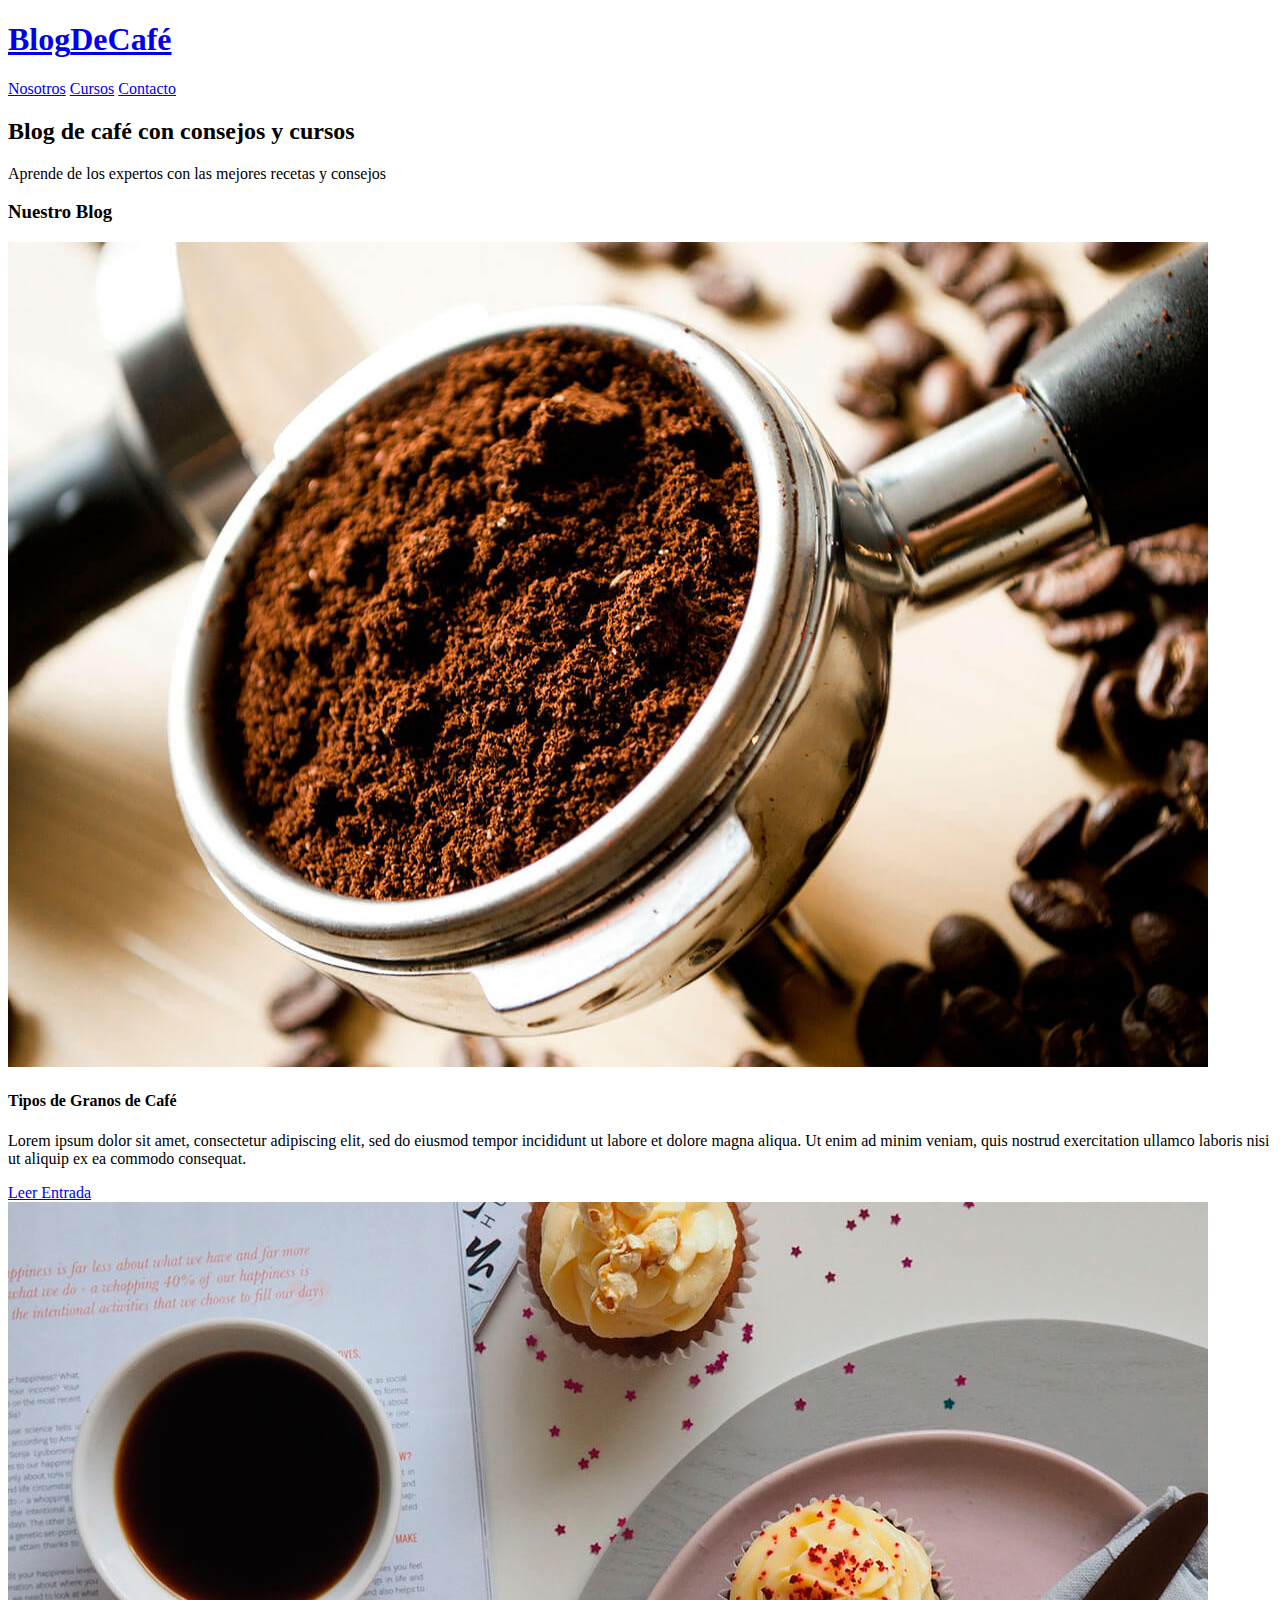
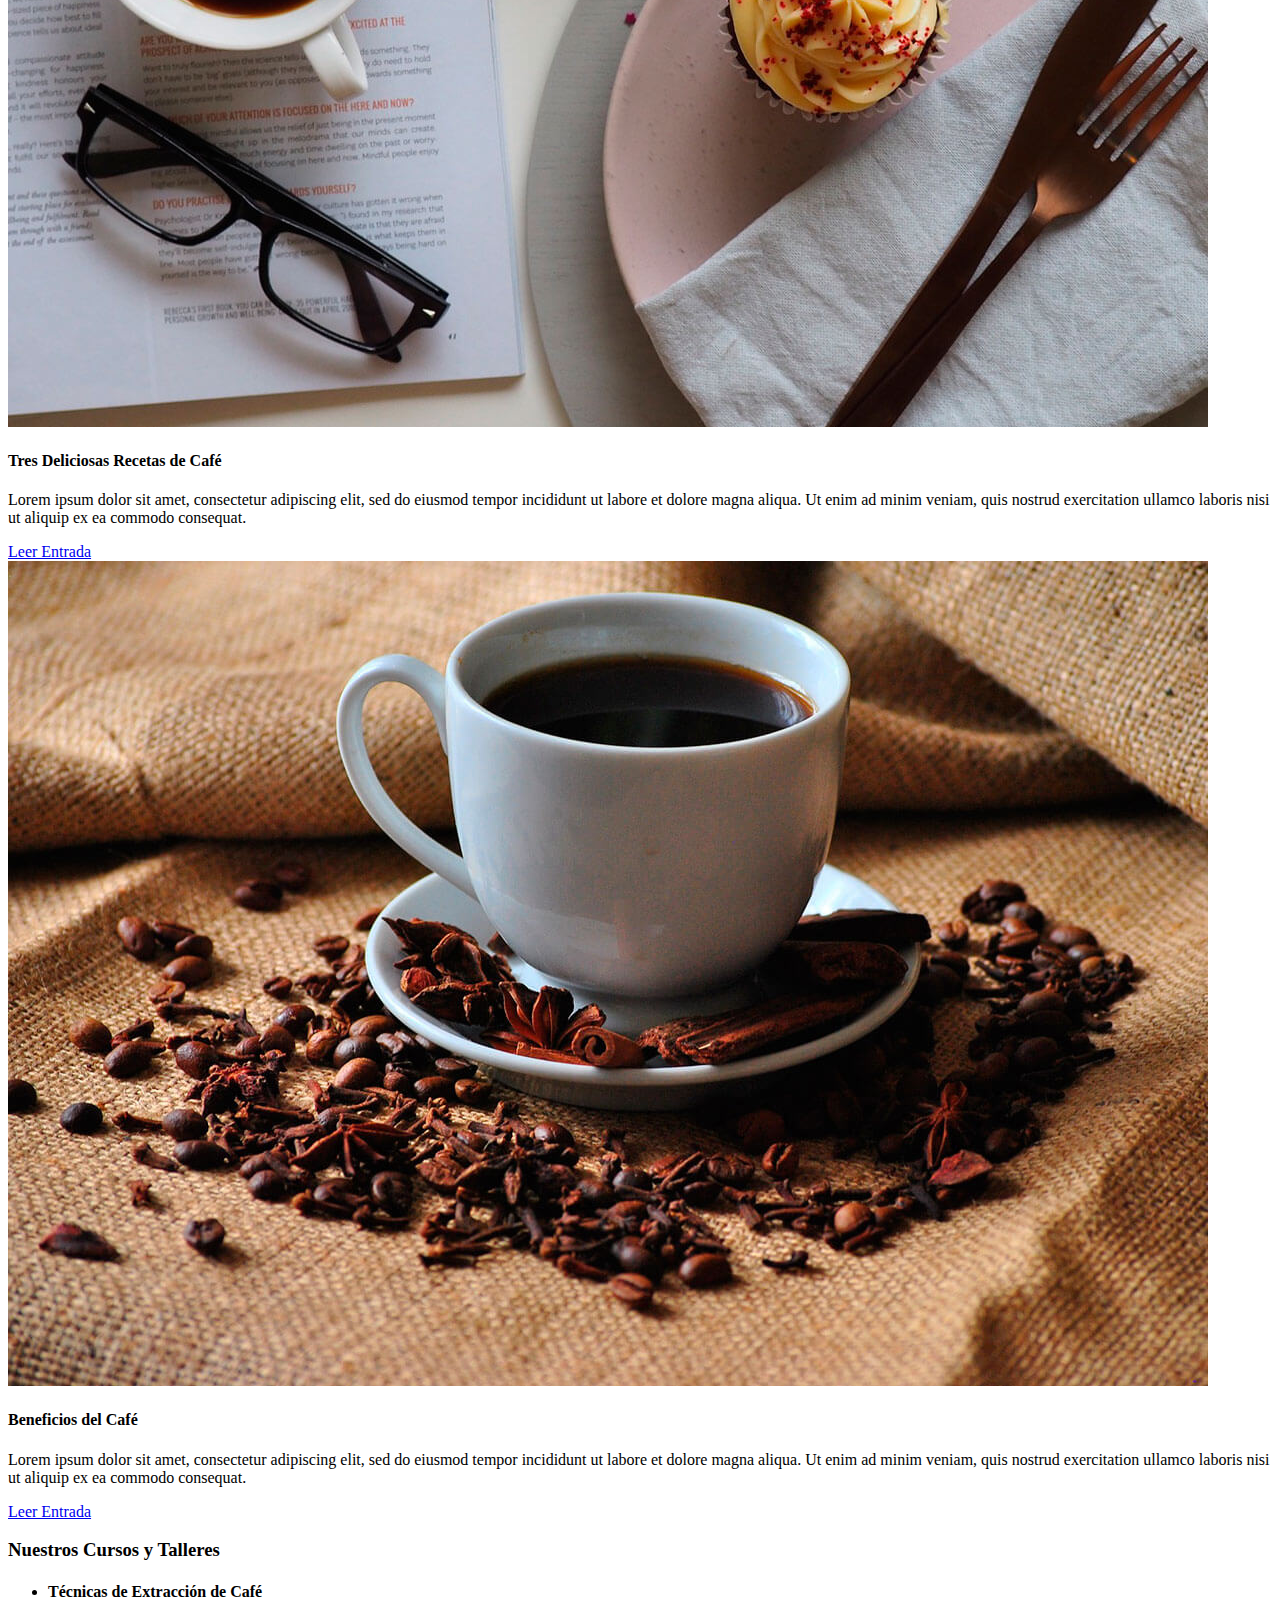
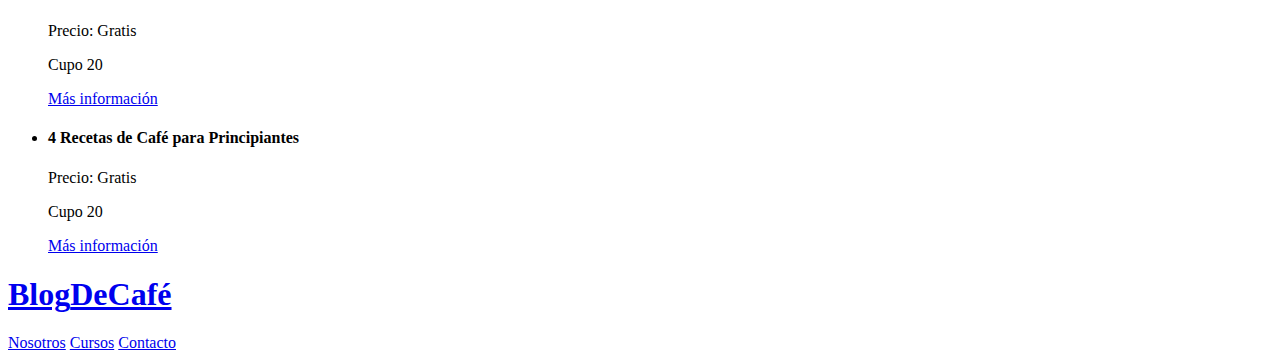
==== index.html @ cfe5804b "Formulario" ====
<!DOCTYPE html>
<html lang="en">
<head>
    <meta charset="UTF-8">
    <meta http-equiv="X-UA-Compatible" content="IE=edge">
    <meta name="viewport" content="width=device-width, initial-scale=1.0">
    <title>BlogDeCafé</title>
    <link rel="stylesheet" href="css/normalize.css">
    <link rel="preconnect" href="https://fonts.googleapis.com">
    <link rel="preconnect" href="https://fonts.gstatic.com" crossorigin>
    <link href="https://fonts.googleapis.com/css2?family=Open+Sans&family=PT+Sans:wght@400;700&display=swap" rel="stylesheet">
    <link rel="stylesheet" href="css/style.css">
</head>
<body>

    <header class="header">
        
        <div class="contenedor">
            <div class="barra">
                <a class="logo" href="index.html">
                    <h1 class="logo__nombre no-margin centrar-texto">Blog<span class="logo__bold">DeCafé</span></h1>
                </a>

                <nav class="navegacion centrar-texto">
                    <a href="nosotros.html" class="navegacion__enlace">Nosotros</a>
                    <a href="cursos.html" class="navegacion__enlace">Cursos</a>
                    <a href="contacto.html" class="navegacion__enlace">Contacto</a>
                </nav>

            </div>
        </div>

        <div class="header__texto">
            <h2 class="no-margin centrar-texto">Blog de café con consejos y cursos</h2>
            <p class="no-margin centrar-texto">Aprende de los expertos con las mejores recetas y consejos</p>
        </div>

    </header>
    <div class="contenedor contenido-principal">
        <main class="blog">
            <h3>Nuestro Blog</h3>

            <article class="entrada">
                <div class="entrada__imagen">
                    <img src="img/blog1.jpg" alt="imagen blog">
                </div>

                <div class="entrada__contenido">
                    <h4 class="no-margin">Tipos de Granos de Café</h4>
                    <p>Lorem ipsum dolor sit amet, consectetur adipiscing elit, sed do eiusmod tempor incididunt ut labore et dolore magna aliqua. Ut enim ad minim veniam, quis nostrud exercitation ullamco laboris nisi ut aliquip ex ea commodo consequat.</p>
                    <a href="entrada.html" class="boton boton--primario">Leer Entrada</a>
                </div>
            </article>

            <article class="entrada">
                <div class="entrada__imagen">
                    <img src="img/blog2.jpg" alt="imagen blog">
                </div>

                <div class="entrada__contenido">
                    <h4 class="no-margin">Tres Deliciosas Recetas de Café</h4>
                    <p>Lorem ipsum dolor sit amet, consectetur adipiscing elit, sed do eiusmod tempor incididunt ut labore et dolore magna aliqua. Ut enim ad minim veniam, quis nostrud exercitation ullamco laboris nisi ut aliquip ex ea commodo consequat.</p>
                    <a href="entrada.html" class="boton boton--primario">Leer Entrada</a>
                </div>
            </article>

            <article class="entrada">
                <div class="entrada__imagen">
                    <img src="img/blog3.jpg" alt="imagen blog">
                </div>

                <div class="entrada__contenido">
                    <h4 class="no-margin">Beneficios del Café</h4>
                    <p>Lorem ipsum dolor sit amet, consectetur adipiscing elit, sed do eiusmod tempor incididunt ut labore et dolore magna aliqua. Ut enim ad minim veniam, quis nostrud exercitation ullamco laboris nisi ut aliquip ex ea commodo consequat.</p>
                    <a href="entrada.html" class="boton boton--primario">Leer Entrada</a>
                </div>
            </article> 

        </main>
        <aside class="sidebar">
            <h3>Nuestros Cursos y Talleres</h3>

            <ul class="cursos no-padding">
                <li class="widget-curso">
                    <h4 class="no-margin">Técnicas de Extracción de Café</h4>
                    <p class="widget-curso__label">Precio:
                        <span class="widget-curso__info">Gratis</span>
                    </p>
                    <p class="widget-curso__label">Cupo
                        <span class="widget-curso__info">20</span>
                    </p>
                    <a href="entrada.html" class="boton boton--secundario">Más información</a>
                </li>
                
                <li class="widget-curso">
                    <h4 class="no-margin">4 Recetas de Café para Principiantes</h4>
                    <p class="widget-curso__label">Precio:
                        <span class="widget-curso__info">Gratis</span>
                    </p>
                    <p class="widget-curso__label">Cupo
                        <span class="widget-curso__info">20</span>
                    </p>
                    <a href="entrada.html" class="boton boton--secundario">Más información</a>
                </li>
            </ul>
        </aside>
    </div>

    <footer class="footer">
        <div class="contenedor">
            <div class="barra">
                <a class="logo" href="index.html">
                    <h1 class="logo__nombre no-margin centrar-texto">Blog<span class="logo__bold">DeCafé</span></h1>
                </a>

                <nav class="navegacion centrar-texto">
                    <a href="nosotros.html" class="navegacion__enlace">Nosotros</a>
                    <a href="cursos.html" class="navegacion__enlace">Cursos</a>
                    <a href="contacto.html" class="navegacion__enlace">Contacto</a>
                </nav>

            </div>
        </div>
    </footer>
    
</body>
</html>
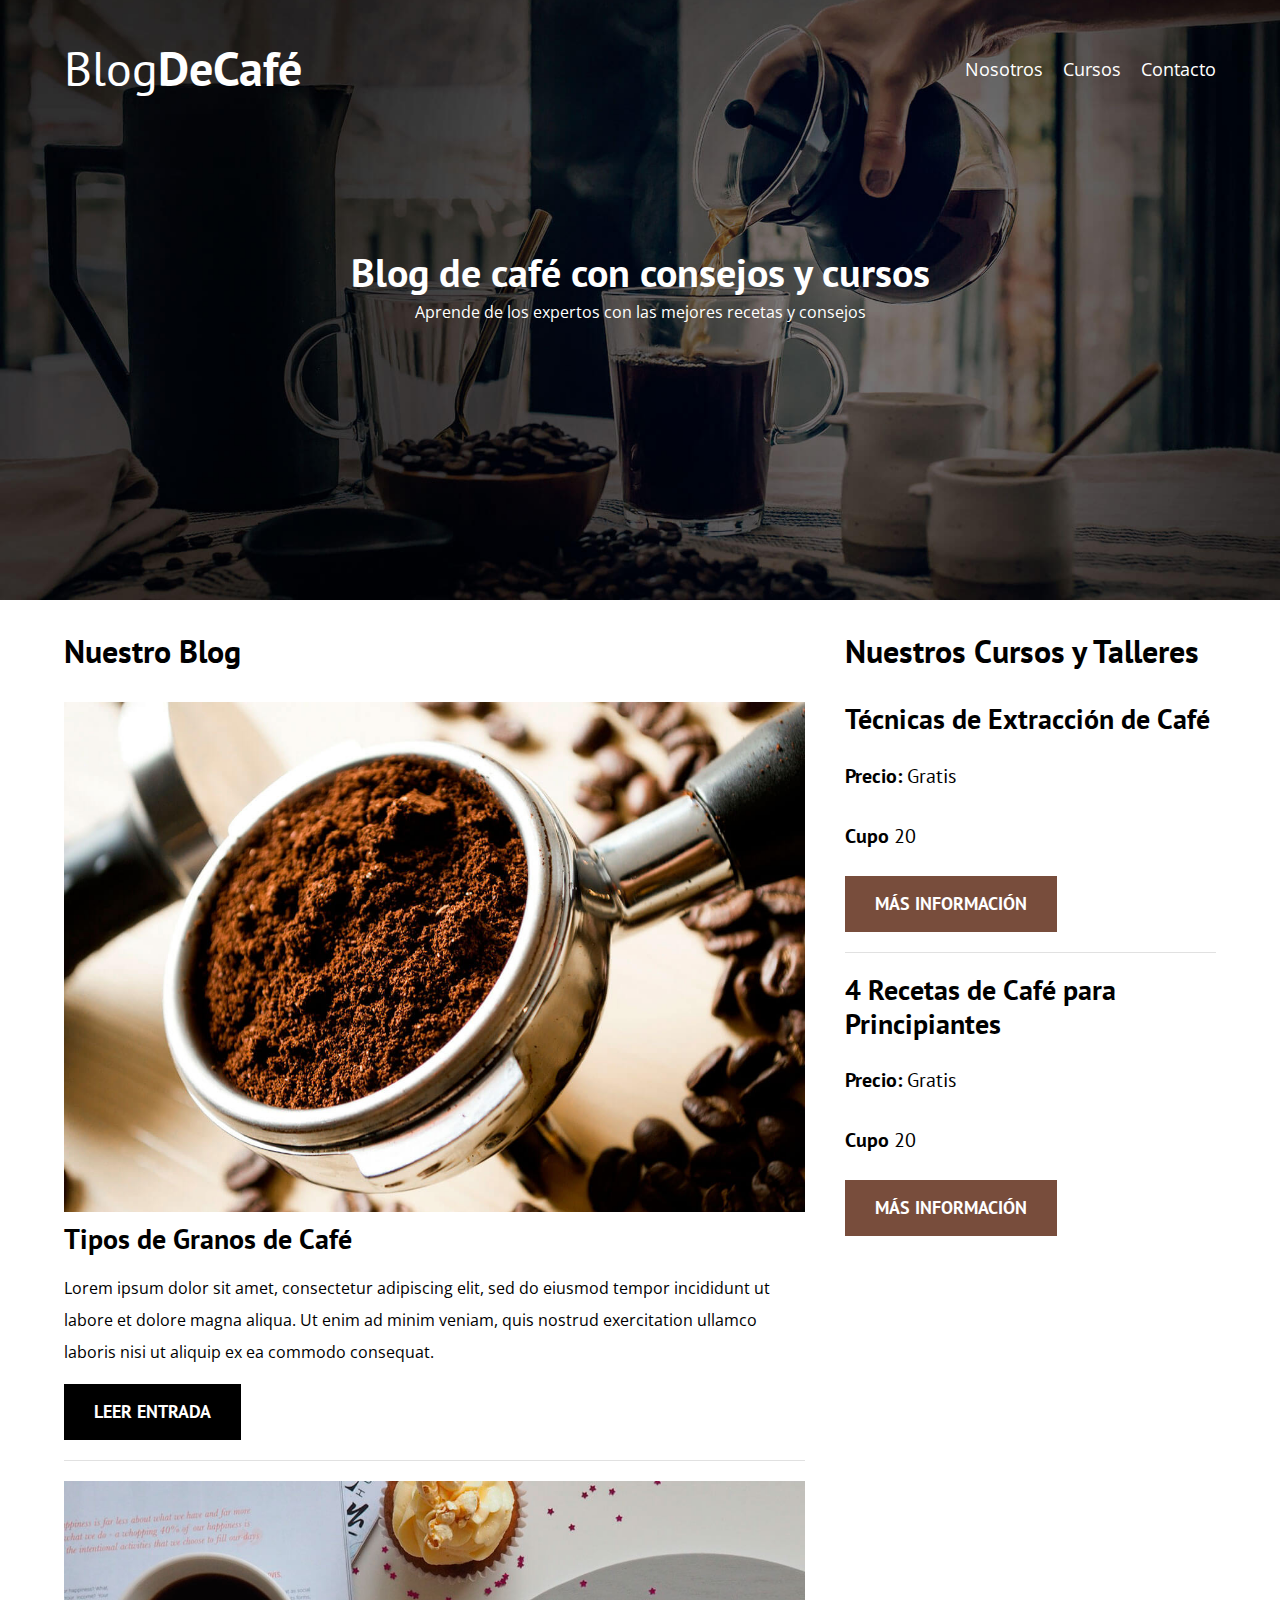
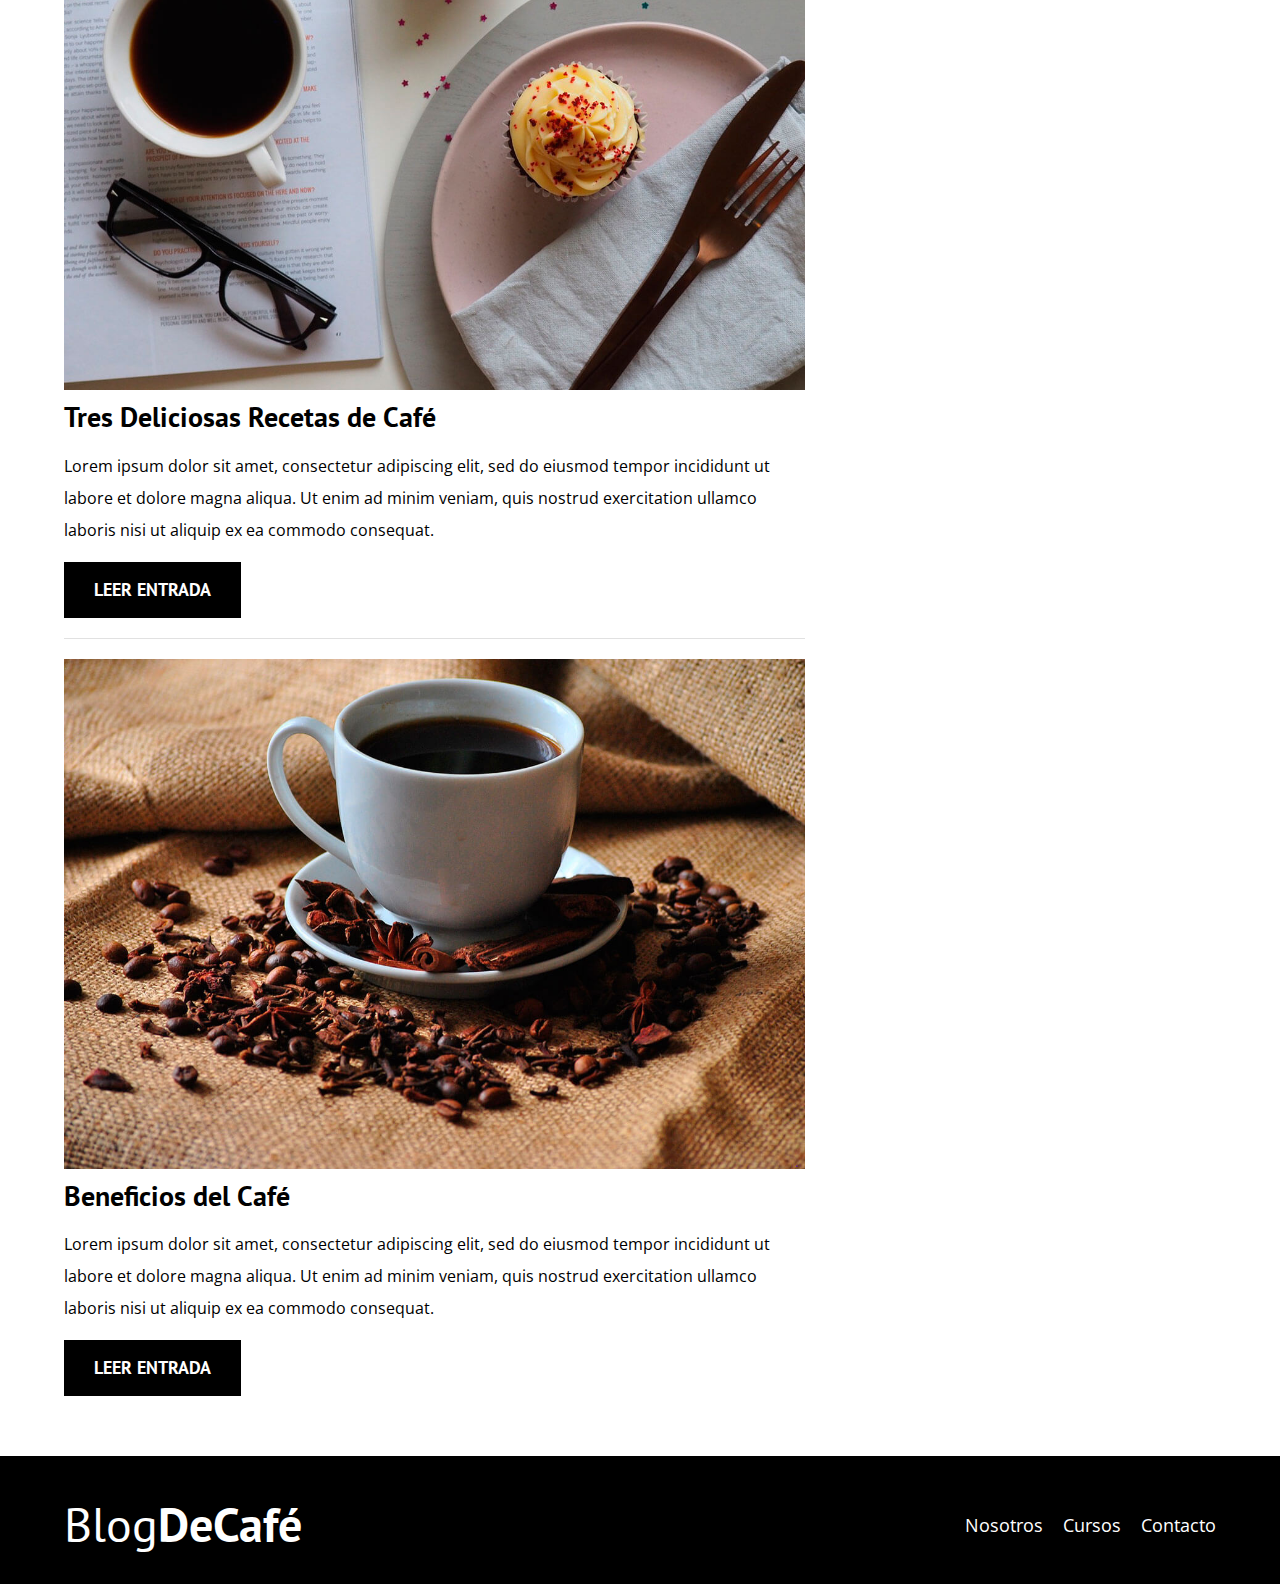
==== commit ff49a0cd: "Final 1.0" ====
--- a/index.html
+++ b/index.html
@@ -42,7 +42,7 @@
 
             <article class="entrada">
                 <div class="entrada__imagen">
-                    <img src="img/blog1.jpg" alt="imagen blog">
+                    <img loading="lazy" src="img/blog1.jpg" alt="imagen blog">
                 </div>
 
                 <div class="entrada__contenido">
@@ -54,7 +54,7 @@
 
             <article class="entrada">
                 <div class="entrada__imagen">
-                    <img src="img/blog2.jpg" alt="imagen blog">
+                    <img loading="lazy" src="img/blog2.jpg" alt="imagen blog">
                 </div>
 
                 <div class="entrada__contenido">
@@ -66,7 +66,7 @@
 
             <article class="entrada">
                 <div class="entrada__imagen">
-                    <img src="img/blog3.jpg" alt="imagen blog">
+                    <img loading="lazy" src="img/blog3.jpg" alt="imagen blog">
                 </div>
 
                 <div class="entrada__contenido">
@@ -91,7 +91,7 @@
                     </p>
                     <a href="entrada.html" class="boton boton--secundario">Más información</a>
                 </li>
-                
+
                 <li class="widget-curso">
                     <h4 class="no-margin">4 Recetas de Café para Principiantes</h4>
                     <p class="widget-curso__label">Precio:
--- a/css/style.css
+++ b/css/style.css
@@ -0,0 +1,260 @@
+:root {
+    --fuenteHeading: 'PT Sans', sans-serif;
+    --FuenteParrafos: 'Open Sans', sans-serif;
+
+    --primario: #784d3c;
+    --blanco: #ffffff;
+    --negro: #000000;
+    --gris: #e1e1e1;
+}
+
+/*copiar siempre*/
+html {
+    font-size: 62.5%;
+    box-sizing: border-box; /*para que el padding no agregue px al tamaño*/
+    }
+*, *:before, *:after{
+    box-sizing: inherit;
+}
+body {
+    font-size: 16px; /* 1rem = 10px */
+    font-family: var(--FuenteParrafos);
+    line-height: 2;
+}
+/*Copiar siempre*/
+
+/* Globales */
+.contenedor {
+    /* max-width: 120rem;
+    width: 90%; */
+    width: min(90%, 120rem);
+    margin: 0 auto;
+}
+a {
+    text-decoration: none;
+}
+h1, h2, h3, h4 {
+    font-family: var(--fuenteHeading);
+    line-height: 1.2;
+}
+h1 {
+    font-size: 4.8rem;
+}
+h2 {
+    font-size: 4rem;
+}
+h3 {
+    font-size: 3.2rem;
+}
+h4 {
+    font-size: 2.8rem;
+}
+img{
+    max-width: 100%;
+}
+
+/* Utilidades */
+.no-margin {
+    margin: 0;
+}
+.no-padding {
+    padding: 0;
+}
+.centrar-texto {
+    text-align: center;
+}
+
+/* Header */
+.header {
+    background-image: url(../img/banner.jpg);
+    height: 60rem;
+    background-size: cover;/* que utilice todo el tamaño disponible*/
+    background-repeat: no-repeat;/* que no se repita */
+    background-position: center center;/* centra la imagen vertical y horizontalmente */
+}
+.header__texto {
+    color: var(--blanco);
+    margin-top: 5rem;
+}
+@media (min-width: 768px) {
+     .header__texto {
+        margin-top: 15rem;
+     }
+}
+
+/* Logo y Navegacion */
+.barra {
+    padding-top: 4rem;
+}
+@media (min-width: 768px) {
+     .barra {
+        display: flex;
+        justify-content: space-between;
+        align-items: center;
+     }
+}
+.logo {
+    color: var(--blanco);
+}
+.logo__nombre {
+    font-weight: 400;
+}
+.logo__bold {
+    font-weight: 700;
+}
+.navegacion__enlace{
+    display: block;
+    font-size: 1.8rem;
+    color: var(--blanco);
+}
+@media (min-width: 768px) {
+    .navegacion {
+        display: flex;
+        gap: 2rem;
+    }
+}
+
+/* Contenido principal */
+@media (min-width: 768px) {
+    .contenido-principal{
+        display: grid;
+        grid-template-columns: 2fr 1fr;
+        column-gap: 4rem;
+    }
+}
+
+.entrada {
+    border-bottom: 1px solid var(--gris);
+    margin-bottom: 2rem;
+}
+.entrada:last-of-type {
+    border: none;
+    margin-bottom: 0;
+}
+.boton {
+    display: block;
+    font-family: var(--fuenteHeading);
+    color: var(--blanco);
+    text-align: center;
+    padding: 1rem 3rem;
+    font-size: 1.8rem;
+    text-transform: uppercase;
+    font-weight: bold;
+    margin-bottom: 2rem;
+    border: none;
+}
+@media (min-width: 768px) {
+     .boton {
+        /* display: inline; no le puedes poner width ni margin no lo respetan */
+        display: inline-block;/*Respeta el width y el margin*/
+     }
+}
+.boton:hover {
+    cursor: pointer;
+}
+.boton--primario {
+    background-color: var(--negro);
+}
+.boton--secundario {
+    background-color: var(--primario);
+}
+.cursos {
+    list-style: none;
+}
+.widget-curso__label,
+.curso__label {
+    font-family: var(--fuenteHeading);
+    font-weight: bold;
+}
+.widget-curso__info,
+.curso__info {
+    font-weight: 400;
+}
+.widget-curso {
+    border-bottom: 1px solid var(--gris);
+    margin-bottom: 2rem;
+}
+.widget-curso:last-of-type {
+    border: none;
+    margin-bottom: 0;
+}
+.widget-curso__label,
+.widget-curso__info,
+.curso__label,
+.curso__info {
+    font-size: 2rem;
+}
+
+/* Footer */
+.footer {
+    padding-bottom: 3rem;
+    background-color: var(--negro);
+    margin-top: 4rem;
+}
+
+/* Pagina Nosotros */
+@media (min-width: 768px) {
+    .sobre-nosotros {
+        display: grid;
+        grid-template-columns: repeat(2, 1fr);
+        column-gap: 2rem;
+    }
+    /* .sobre-nosotros {
+        display: flex;
+        justify-content: space-between;
+    }
+    .sobre-nosotros__imagen,
+    .sobre-nosotros__texto{
+        flex-basis: calc(50% - 1rem);
+    } */
+}
+
+/* Pagina Cursos */
+.curso {
+    padding: 3rem 0;
+    border-bottom: 1px solid var(--gris);
+}
+.curso:last-of-type{
+    border-bottom: none;
+}
+@media (min-width: 768px) {
+     .curso {
+        display: grid;
+        grid-template-columns: 1fr 2fr;
+        column-gap: 2rem;
+     }
+}
+
+/* Contacto */
+
+.contacto-background {
+    background-image: url(../img/contacto.jpg);
+    height: 40rem;
+    background-size: cover;/* que utilice todo el tamaño disponible*/
+    background-repeat: no-repeat;/* que no se repita */
+}
+
+.formulario {
+    background-color: var(--blanco);
+    margin: -5rem auto 0 auto;
+    width: 95%;
+    padding: 5rem;
+}
+.campo {
+    display: flex;
+    margin-bottom: 2rem;
+    gap: 2rem;
+}
+.campo__label {
+    flex: 0 0 9rem;/* 0 factor de crecimiento no crece, 0 factor de encogimiento no encoge, 9rem su width*/
+    text-align: right;
+    
+}                       
+.campo__field {
+    flex: 1;/* factor de crecimiento de 1 de los fields/areas, como el label tiene un factor de 0 ocupa todo el espacio restante */
+    border: 1px solid var(--gris);
+}
+.campo__field--textarea {
+    height: 20rem;
+}
+
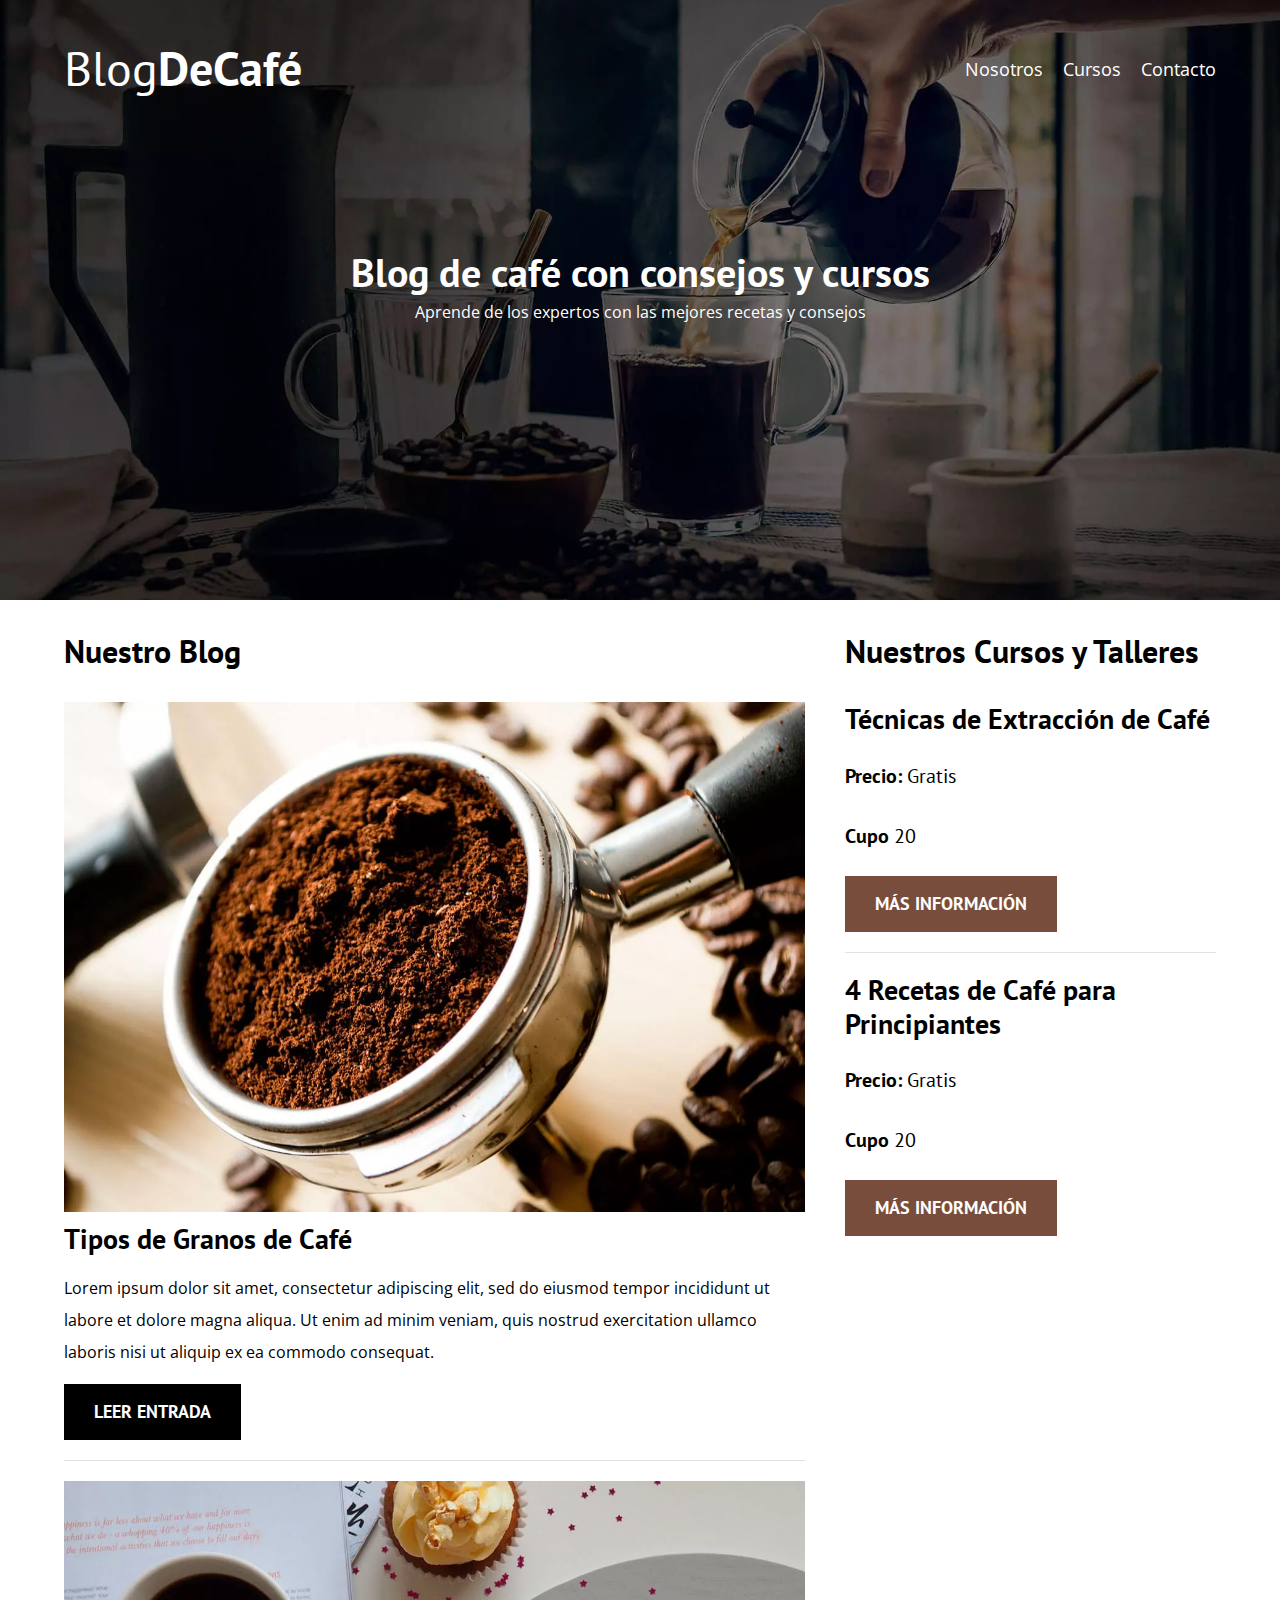
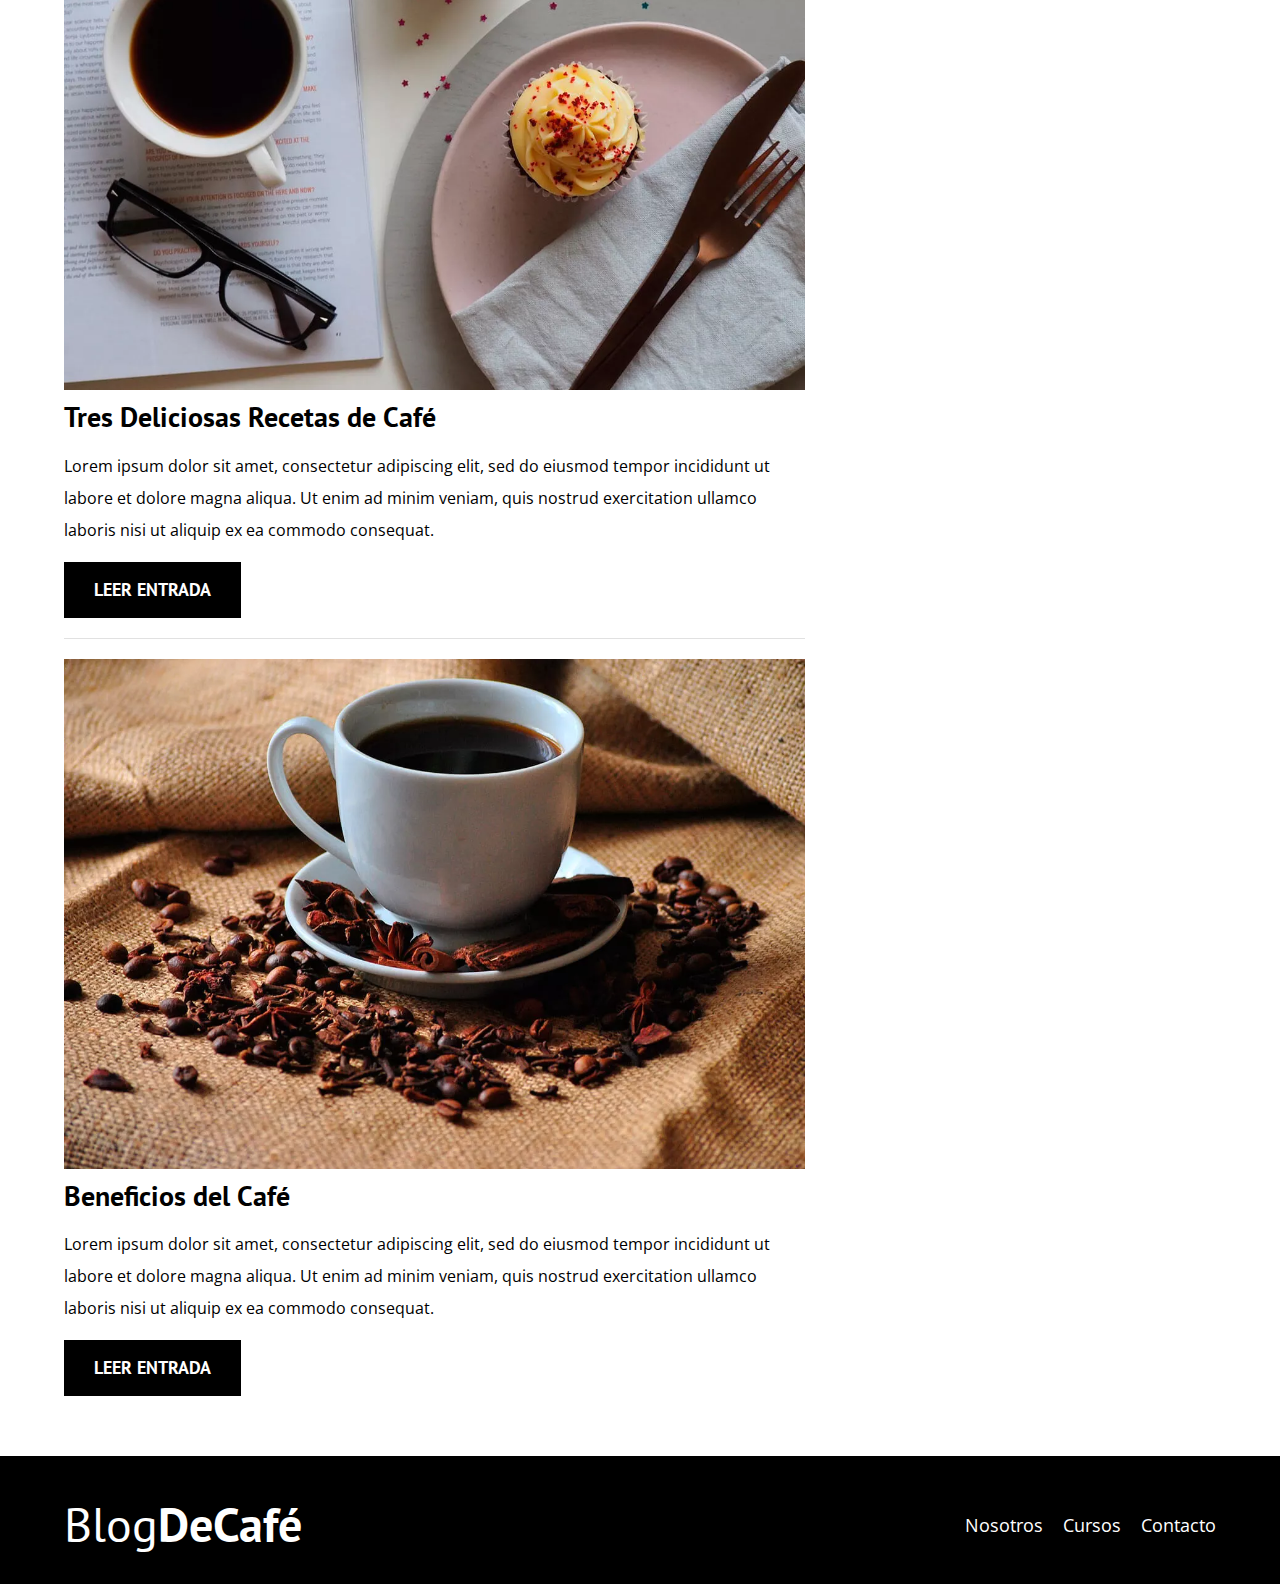
==== commit 36d7cbf0: "Version Final con scrip js modernizr y meta" ====
--- a/index.html
+++ b/index.html
@@ -5,11 +5,17 @@
     <meta http-equiv="X-UA-Compatible" content="IE=edge">
     <meta name="viewport" content="width=device-width, initial-scale=1.0">
     <title>BlogDeCafé</title>
+    <meta name="description" content="Página web de blog de café">
+    <!-- Preload -->
+    <link rel="preload" href="css/normalize.css" as="style">
     <link rel="stylesheet" href="css/normalize.css">
+    
+    <link rel="preload" href="css/style.css" as="style">
+    <link rel="stylesheet" href="css/style.css">
+
     <link rel="preconnect" href="https://fonts.googleapis.com">
     <link rel="preconnect" href="https://fonts.gstatic.com" crossorigin>
     <link href="https://fonts.googleapis.com/css2?family=Open+Sans&family=PT+Sans:wght@400;700&display=swap" rel="stylesheet">
-    <link rel="stylesheet" href="css/style.css">
 </head>
 <body>
 
@@ -42,7 +48,10 @@
 
             <article class="entrada">
                 <div class="entrada__imagen">
-                    <img loading="lazy" src="img/blog1.jpg" alt="imagen blog">
+                    <picture>
+                        <source loading="lazy" srcset="img/blog1.webp" type="image/webp">
+                        <img loading="lazy" src="img/blog1.jpg" alt="imagen blog">
+                    </picture>
                 </div>
 
                 <div class="entrada__contenido">
@@ -54,7 +63,10 @@
 
             <article class="entrada">
                 <div class="entrada__imagen">
-                    <img loading="lazy" src="img/blog2.jpg" alt="imagen blog">
+                    <picture>
+                        <source loading="lazy" srcset="img/blog2.webp" type="image/webp">
+                        <img loading="lazy" src="img/blog2.jpg" alt="imagen blog">
+                    </picture>
                 </div>
 
                 <div class="entrada__contenido">
@@ -66,7 +78,10 @@
 
             <article class="entrada">
                 <div class="entrada__imagen">
-                    <img loading="lazy" src="img/blog3.jpg" alt="imagen blog">
+                    <picture>
+                        <source loading="lazy" srcset="img/blog3.webp" type="image/webp">
+                        <img loading="lazy" src="img/blog3.jpg" alt="imagen blog">
+                    </picture>
                 </div>
 
                 <div class="entrada__contenido">
@@ -123,5 +138,6 @@
         </div>
     </footer>
     
+    <script src="js/modernizr.js"></script>
 </body>
 </html>--- a/css/style.css
+++ b/css/style.css
@@ -65,8 +65,13 @@
 }
 
 /* Header */
+.webp .header {
+    background-image: url(../img/banner.webp);
+}
+.no-webp .header {
+    background-image: url(../img/banner.jpg);
+}
 .header {
-    background-image: url(../img/banner.jpg);
     height: 60rem;
     background-size: cover;/* que utilice todo el tamaño disponible*/
     background-repeat: no-repeat;/* que no se repita */
--- a/css/style.css
+++ b/css/style.css
@@ -65,8 +65,13 @@
 }
 
 /* Header */
+.webp .header {
+    background-image: url(../img/banner.webp);
+}
+.no-webp .header {
+    background-image: url(../img/banner.jpg);
+}
 .header {
-    background-image: url(../img/banner.jpg);
     height: 60rem;
     background-size: cover;/* que utilice todo el tamaño disponible*/
     background-repeat: no-repeat;/* que no se repita */
